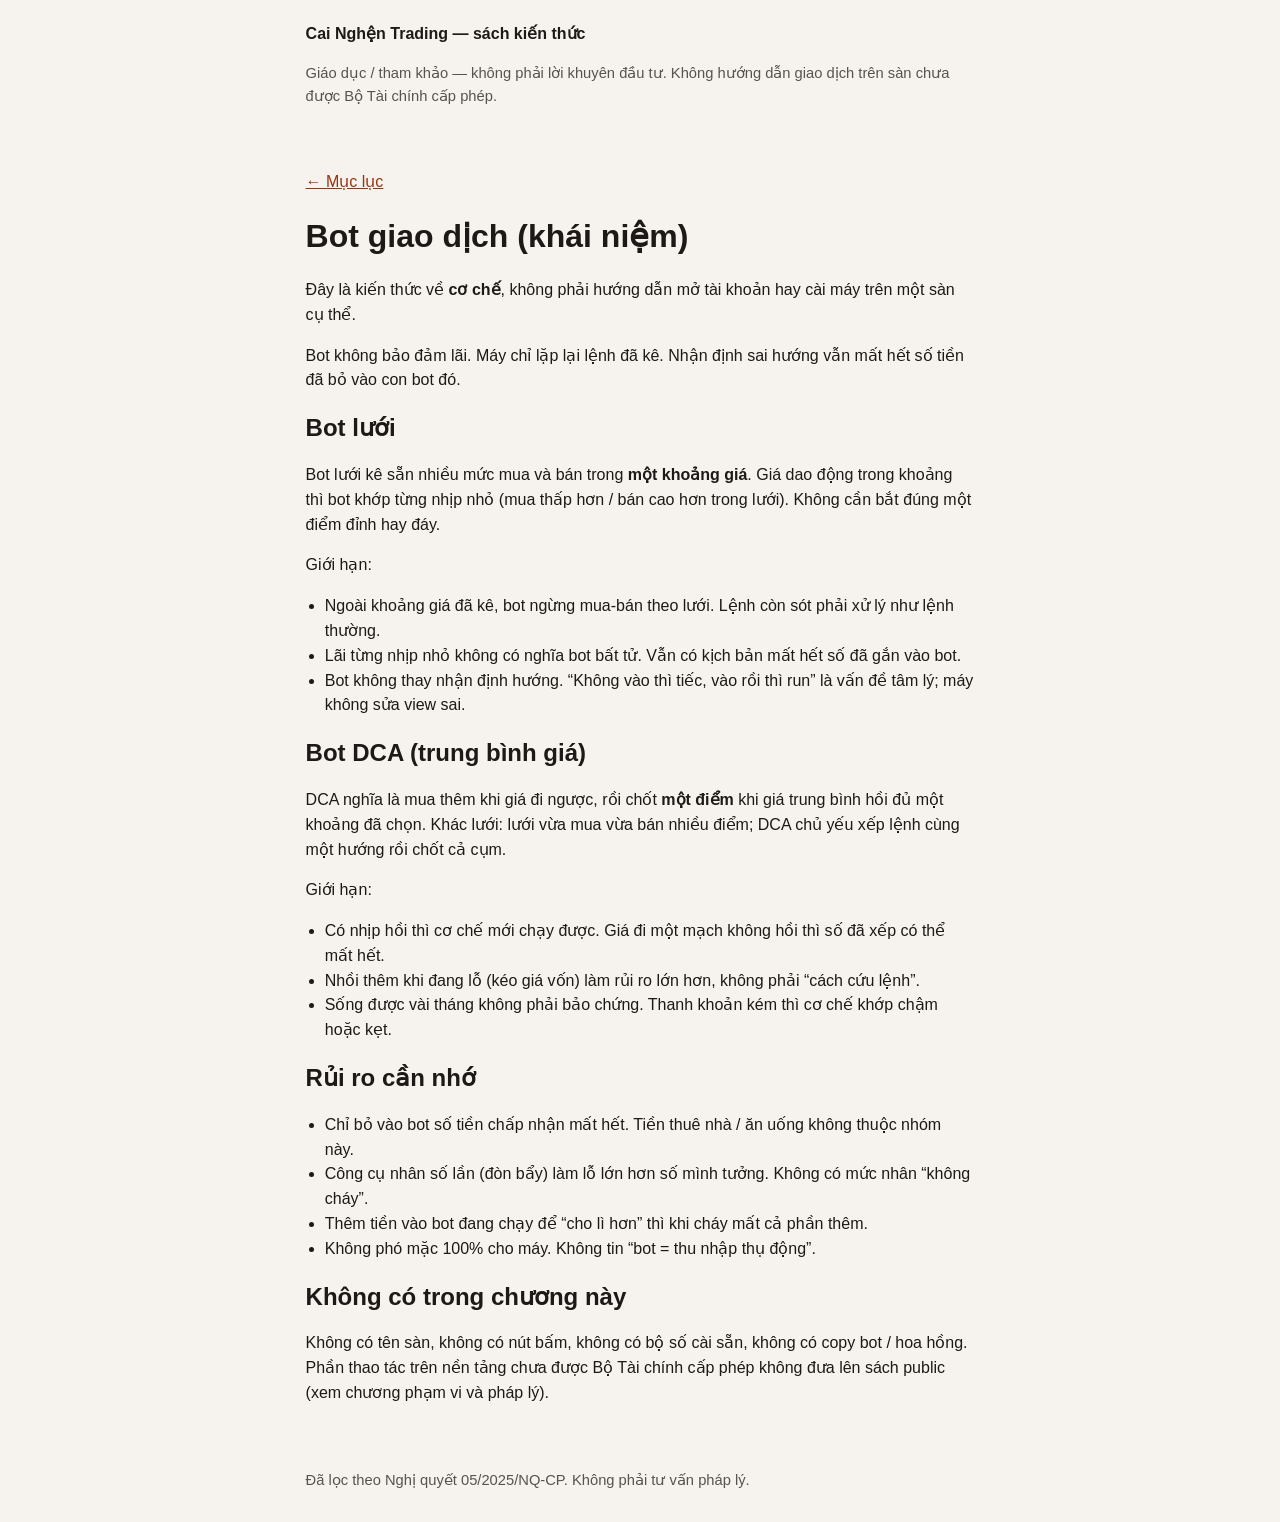
==== docs/chapters/bot.html @ c18a550c "Restore BOT and OI concepts on the public playbook Co-authored-by: Cursor <cursoragent@cursor.com>" ====
<!DOCTYPE html>
<html lang="vi">
<head>
  <meta charset="utf-8">
  <meta name="viewport" content="width=device-width, initial-scale=1">
  <title>Bot giao dịch (khái niệm)</title>
  <link rel="stylesheet" href="../assets/style.css">
</head>
<body>
  <header class="wrap">
    <p class="brand"><a href="../index.html">Cai Nghện Trading — sách kiến thức</a></p>
    <p class="note">Giáo dục / tham khảo — không phải lời khuyên đầu tư. Không hướng dẫn giao dịch trên sàn chưa được Bộ Tài chính cấp phép.</p>
  </header>
  <main class="wrap">
    <p><a href="../index.html">← Mục lục</a></p>
    <h1>Bot giao dịch (khái niệm)</h1>
<p>Đây là kiến thức về <strong>cơ chế</strong>, không phải hướng dẫn mở tài khoản hay cài máy trên một sàn cụ thể.</p>
<p>Bot không bảo đảm lãi. Máy chỉ lặp lại lệnh đã kê. Nhận định sai hướng vẫn mất hết số tiền đã bỏ vào con bot đó.</p>
<h2>Bot lưới</h2>
<p>Bot lưới kê sẵn nhiều mức mua và bán trong <strong>một khoảng giá</strong>. Giá dao động trong khoảng thì bot khớp từng nhịp nhỏ (mua thấp hơn / bán cao hơn trong lưới). Không cần bắt đúng một điểm đỉnh hay đáy.</p>
<p>Giới hạn:</p>
<ul>
<li>Ngoài khoảng giá đã kê, bot ngừng mua-bán theo lưới. Lệnh còn sót phải xử lý như lệnh thường.</li>
<li>Lãi từng nhịp nhỏ không có nghĩa bot bất tử. Vẫn có kịch bản mất hết số đã gắn vào bot.</li>
<li>Bot không thay nhận định hướng. “Không vào thì tiếc, vào rồi thì run” là vấn đề tâm lý; máy không sửa view sai.</li>
</ul>
<h2>Bot DCA (trung bình giá)</h2>
<p>DCA nghĩa là mua thêm khi giá đi ngược, rồi chốt <strong>một điểm</strong> khi giá trung bình hồi đủ một khoảng đã chọn. Khác lưới: lưới vừa mua vừa bán nhiều điểm; DCA chủ yếu xếp lệnh cùng một hướng rồi chốt cả cụm.</p>
<p>Giới hạn:</p>
<ul>
<li>Có nhịp hồi thì cơ chế mới chạy được. Giá đi một mạch không hồi thì số đã xếp có thể mất hết.</li>
<li>Nhồi thêm khi đang lỗ (kéo giá vốn) làm rủi ro lớn hơn, không phải “cách cứu lệnh”.</li>
<li>Sống được vài tháng không phải bảo chứng. Thanh khoản kém thì cơ chế khớp chậm hoặc kẹt.</li>
</ul>
<h2>Rủi ro cần nhớ</h2>
<ul>
<li>Chỉ bỏ vào bot số tiền chấp nhận mất hết. Tiền thuê nhà / ăn uống không thuộc nhóm này.</li>
<li>Công cụ nhân số lần (đòn bẩy) làm lỗ lớn hơn số mình tưởng. Không có mức nhân “không cháy”.</li>
<li>Thêm tiền vào bot đang chạy để “cho lì hơn” thì khi cháy mất cả phần thêm.</li>
<li>Không phó mặc 100% cho máy. Không tin “bot = thu nhập thụ động”.</li>
</ul>
<h2>Không có trong chương này</h2>
<p>Không có tên sàn, không có nút bấm, không có bộ số cài sẵn, không có copy bot / hoa hồng. Phần thao tác trên nền tảng chưa được Bộ Tài chính cấp phép không đưa lên sách public (xem chương phạm vi và pháp lý).</p>
  </main>
  <footer class="wrap">
    <p>Đã lọc theo Nghị quyết 05/2025/NQ-CP. Không phải tư vấn pháp lý.</p>
  </footer>
</body>
</html>
---- docs/assets/style.css ----
:root {
  color-scheme: light;
  --bg: #f6f3ee;
  --ink: #1c1917;
  --muted: #57534e;
  --card: #fffdf8;
  --line: #d6d3d1;
  --accent: #9a3412;
}
* { box-sizing: border-box; }
body {
  margin: 0;
  font-family: "Segoe UI", "Noto Sans", sans-serif;
  background: var(--bg);
  color: var(--ink);
  line-height: 1.55;
}
.wrap { max-width: 44rem; margin: 0 auto; padding: 1rem 1.1rem; }
header.wrap { padding-top: 1.4rem; }
.brand { font-weight: 700; margin: 0 0 0.25rem; }
.brand a { color: inherit; text-decoration: none; }
.note, footer { color: var(--muted); font-size: 0.92rem; }
h1, h2, h3 { line-height: 1.25; }
a { color: var(--accent); }
form {
  display: grid;
  gap: 0.5rem;
  margin: 1rem 0 1.2rem;
  padding: 0.9rem;
  background: var(--card);
  border: 1px solid var(--line);
  border-radius: 10px;
}
input[type="search"] {
  width: 100%;
  padding: 0.65rem 0.7rem;
  font: inherit;
  border: 1px solid var(--line);
  border-radius: 8px;
}
button {
  justify-self: start;
  padding: 0.5rem 0.9rem;
  font: inherit;
  color: #fff;
  background: var(--accent);
  border: 0;
  border-radius: 8px;
  cursor: pointer;
}
#answer {
  background: var(--card);
  border: 1px solid var(--line);
  border-radius: 10px;
  padding: 0.9rem 1rem;
  margin-bottom: 1.5rem;
}
.toc { padding-left: 1.2rem; }
code {
  font-size: 0.92em;
  background: #efebe4;
  padding: 0.05rem 0.3rem;
  border-radius: 4px;
}
ul { padding-left: 1.2rem; }
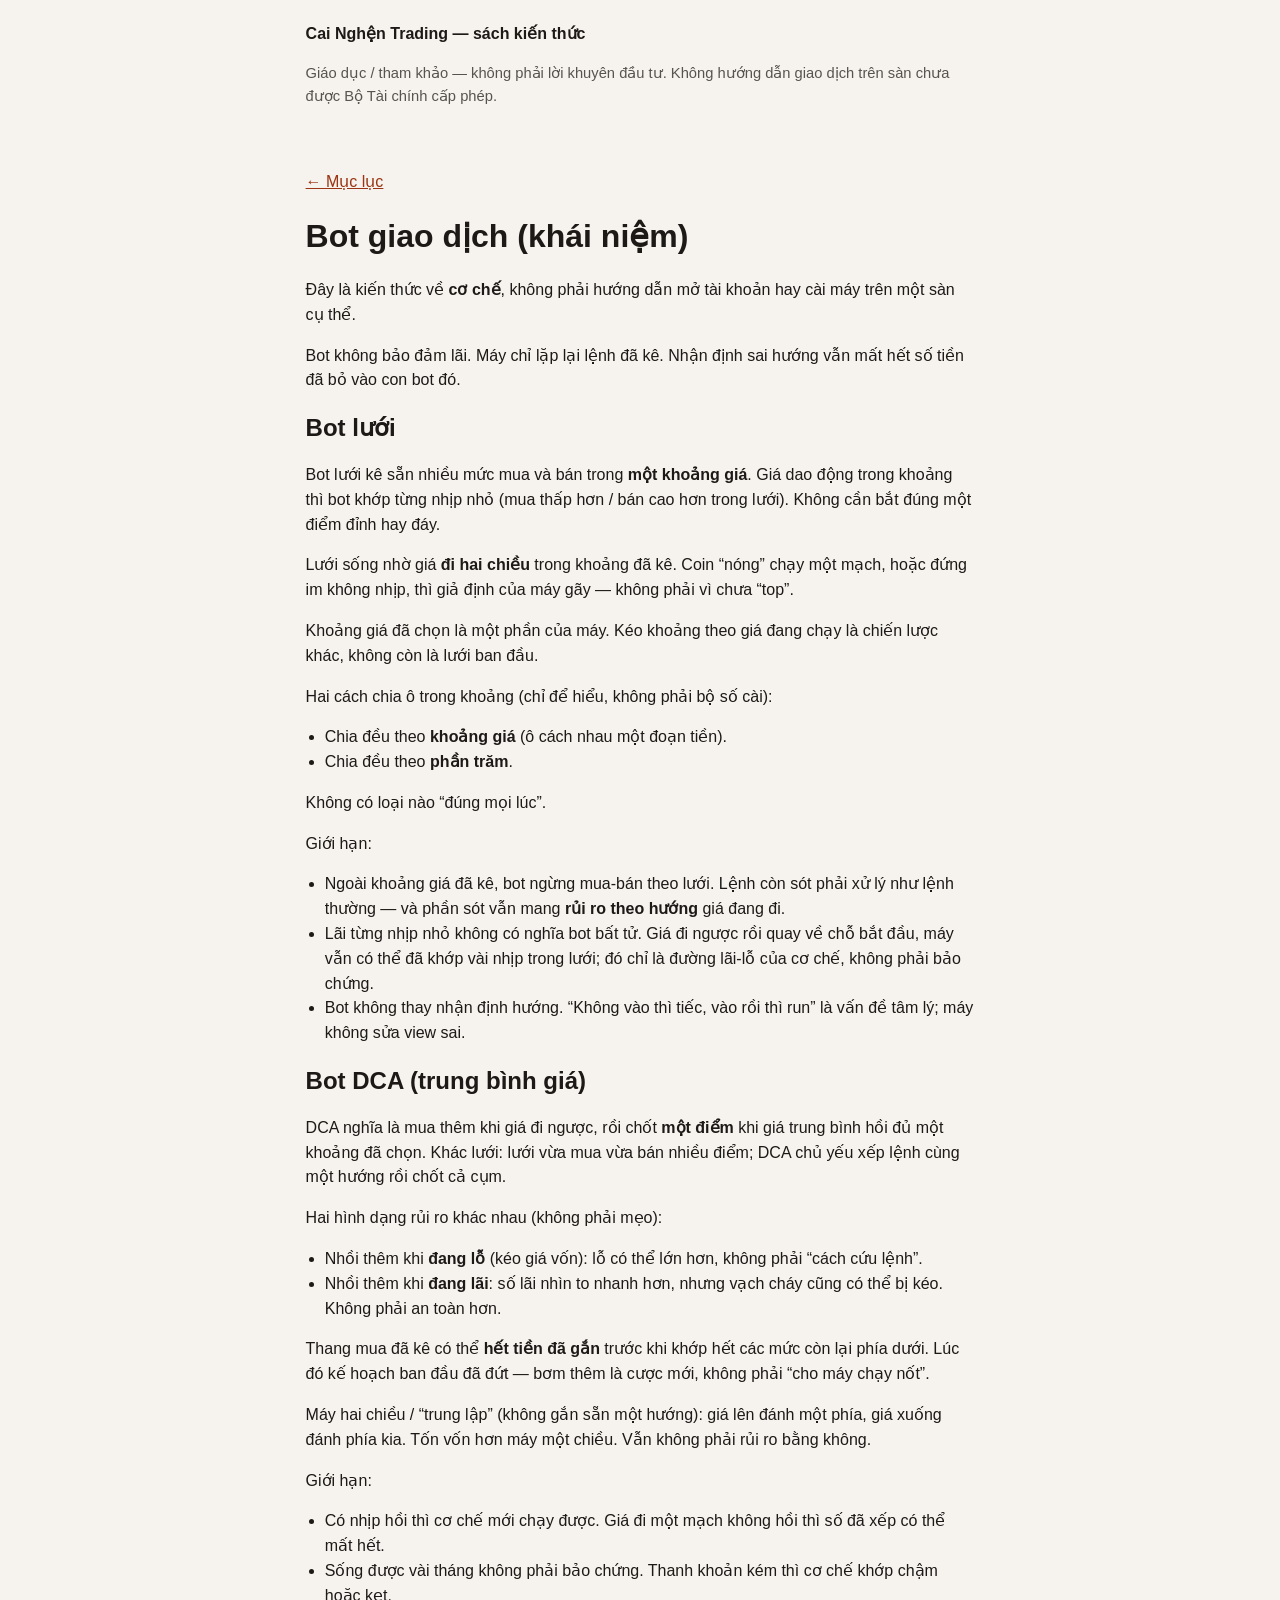
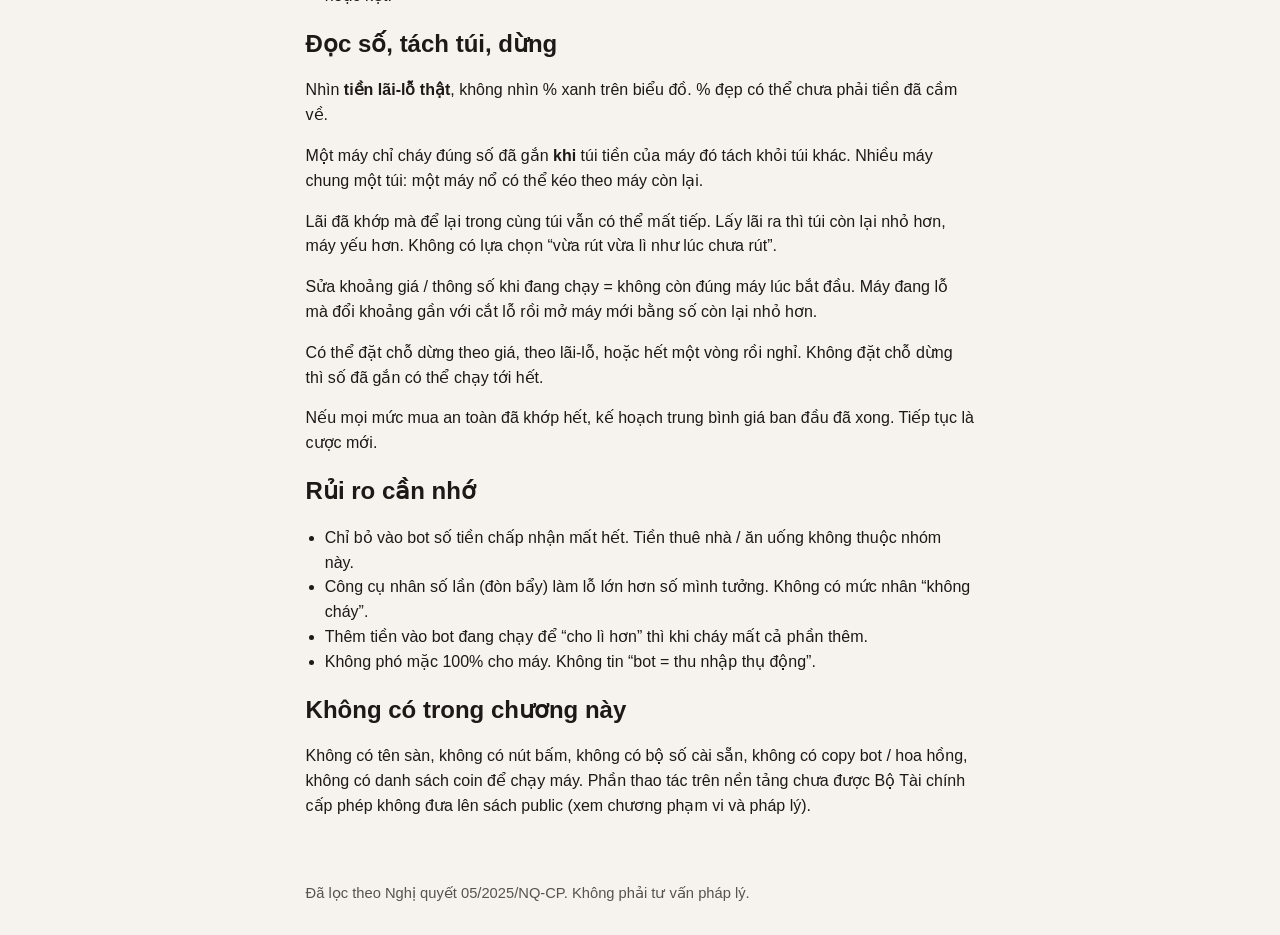
==== commit 69cf2b96: "Restore keepable bot, OI, and dated 2026 recap without venue how-tos Co-authored-by: Cursor <cursora" ====
--- a/docs/chapters/bot.html
+++ b/docs/chapters/bot.html
@@ -18,20 +18,41 @@
 <p>Bot không bảo đảm lãi. Máy chỉ lặp lại lệnh đã kê. Nhận định sai hướng vẫn mất hết số tiền đã bỏ vào con bot đó.</p>
 <h2>Bot lưới</h2>
 <p>Bot lưới kê sẵn nhiều mức mua và bán trong <strong>một khoảng giá</strong>. Giá dao động trong khoảng thì bot khớp từng nhịp nhỏ (mua thấp hơn / bán cao hơn trong lưới). Không cần bắt đúng một điểm đỉnh hay đáy.</p>
+<p>Lưới sống nhờ giá <strong>đi hai chiều</strong> trong khoảng đã kê. Coin “nóng” chạy một mạch, hoặc đứng im không nhịp, thì giả định của máy gãy — không phải vì chưa “top”.</p>
+<p>Khoảng giá đã chọn là một phần của máy. Kéo khoảng theo giá đang chạy là chiến lược khác, không còn là lưới ban đầu.</p>
+<p>Hai cách chia ô trong khoảng (chỉ để hiểu, không phải bộ số cài):</p>
+<ul>
+<li>Chia đều theo <strong>khoảng giá</strong> (ô cách nhau một đoạn tiền).</li>
+<li>Chia đều theo <strong>phần trăm</strong>.</li>
+</ul>
+<p>Không có loại nào “đúng mọi lúc”.</p>
 <p>Giới hạn:</p>
 <ul>
-<li>Ngoài khoảng giá đã kê, bot ngừng mua-bán theo lưới. Lệnh còn sót phải xử lý như lệnh thường.</li>
-<li>Lãi từng nhịp nhỏ không có nghĩa bot bất tử. Vẫn có kịch bản mất hết số đã gắn vào bot.</li>
+<li>Ngoài khoảng giá đã kê, bot ngừng mua-bán theo lưới. Lệnh còn sót phải xử lý như lệnh thường — và phần sót vẫn mang <strong>rủi ro theo hướng</strong> giá đang đi.</li>
+<li>Lãi từng nhịp nhỏ không có nghĩa bot bất tử. Giá đi ngược rồi quay về chỗ bắt đầu, máy vẫn có thể đã khớp vài nhịp trong lưới; đó chỉ là đường lãi-lỗ của cơ chế, không phải bảo chứng.</li>
 <li>Bot không thay nhận định hướng. “Không vào thì tiếc, vào rồi thì run” là vấn đề tâm lý; máy không sửa view sai.</li>
 </ul>
 <h2>Bot DCA (trung bình giá)</h2>
 <p>DCA nghĩa là mua thêm khi giá đi ngược, rồi chốt <strong>một điểm</strong> khi giá trung bình hồi đủ một khoảng đã chọn. Khác lưới: lưới vừa mua vừa bán nhiều điểm; DCA chủ yếu xếp lệnh cùng một hướng rồi chốt cả cụm.</p>
+<p>Hai hình dạng rủi ro khác nhau (không phải mẹo):</p>
+<ul>
+<li>Nhồi thêm khi <strong>đang lỗ</strong> (kéo giá vốn): lỗ có thể lớn hơn, không phải “cách cứu lệnh”.</li>
+<li>Nhồi thêm khi <strong>đang lãi</strong>: số lãi nhìn to nhanh hơn, nhưng vạch cháy cũng có thể bị kéo. Không phải an toàn hơn.</li>
+</ul>
+<p>Thang mua đã kê có thể <strong>hết tiền đã gắn</strong> trước khi khớp hết các mức còn lại phía dưới. Lúc đó kế hoạch ban đầu đã đứt — bơm thêm là cược mới, không phải “cho máy chạy nốt”.</p>
+<p>Máy hai chiều / “trung lập” (không gắn sẵn một hướng): giá lên đánh một phía, giá xuống đánh phía kia. Tốn vốn hơn máy một chiều. Vẫn không phải rủi ro bằng không.</p>
 <p>Giới hạn:</p>
 <ul>
 <li>Có nhịp hồi thì cơ chế mới chạy được. Giá đi một mạch không hồi thì số đã xếp có thể mất hết.</li>
-<li>Nhồi thêm khi đang lỗ (kéo giá vốn) làm rủi ro lớn hơn, không phải “cách cứu lệnh”.</li>
 <li>Sống được vài tháng không phải bảo chứng. Thanh khoản kém thì cơ chế khớp chậm hoặc kẹt.</li>
 </ul>
+<h2>Đọc số, tách túi, dừng</h2>
+<p>Nhìn <strong>tiền lãi-lỗ thật</strong>, không nhìn % xanh trên biểu đồ. % đẹp có thể chưa phải tiền đã cầm về.</p>
+<p>Một máy chỉ cháy đúng số đã gắn <strong>khi</strong> túi tiền của máy đó tách khỏi túi khác. Nhiều máy chung một túi: một máy nổ có thể kéo theo máy còn lại.</p>
+<p>Lãi đã khớp mà để lại trong cùng túi vẫn có thể mất tiếp. Lấy lãi ra thì túi còn lại nhỏ hơn, máy yếu hơn. Không có lựa chọn “vừa rút vừa lì như lúc chưa rút”.</p>
+<p>Sửa khoảng giá / thông số khi đang chạy = không còn đúng máy lúc bắt đầu. Máy đang lỗ mà đổi khoảng gần với cắt lỗ rồi mở máy mới bằng số còn lại nhỏ hơn.</p>
+<p>Có thể đặt chỗ dừng theo giá, theo lãi-lỗ, hoặc hết một vòng rồi nghỉ. Không đặt chỗ dừng thì số đã gắn có thể chạy tới hết.</p>
+<p>Nếu mọi mức mua an toàn đã khớp hết, kế hoạch trung bình giá ban đầu đã xong. Tiếp tục là cược mới.</p>
 <h2>Rủi ro cần nhớ</h2>
 <ul>
 <li>Chỉ bỏ vào bot số tiền chấp nhận mất hết. Tiền thuê nhà / ăn uống không thuộc nhóm này.</li>
@@ -40,7 +61,7 @@
 <li>Không phó mặc 100% cho máy. Không tin “bot = thu nhập thụ động”.</li>
 </ul>
 <h2>Không có trong chương này</h2>
-<p>Không có tên sàn, không có nút bấm, không có bộ số cài sẵn, không có copy bot / hoa hồng. Phần thao tác trên nền tảng chưa được Bộ Tài chính cấp phép không đưa lên sách public (xem chương phạm vi và pháp lý).</p>
+<p>Không có tên sàn, không có nút bấm, không có bộ số cài sẵn, không có copy bot / hoa hồng, không có danh sách coin để chạy máy. Phần thao tác trên nền tảng chưa được Bộ Tài chính cấp phép không đưa lên sách public (xem chương phạm vi và pháp lý).</p>
   </main>
   <footer class="wrap">
     <p>Đã lọc theo Nghị quyết 05/2025/NQ-CP. Không phải tư vấn pháp lý.</p>
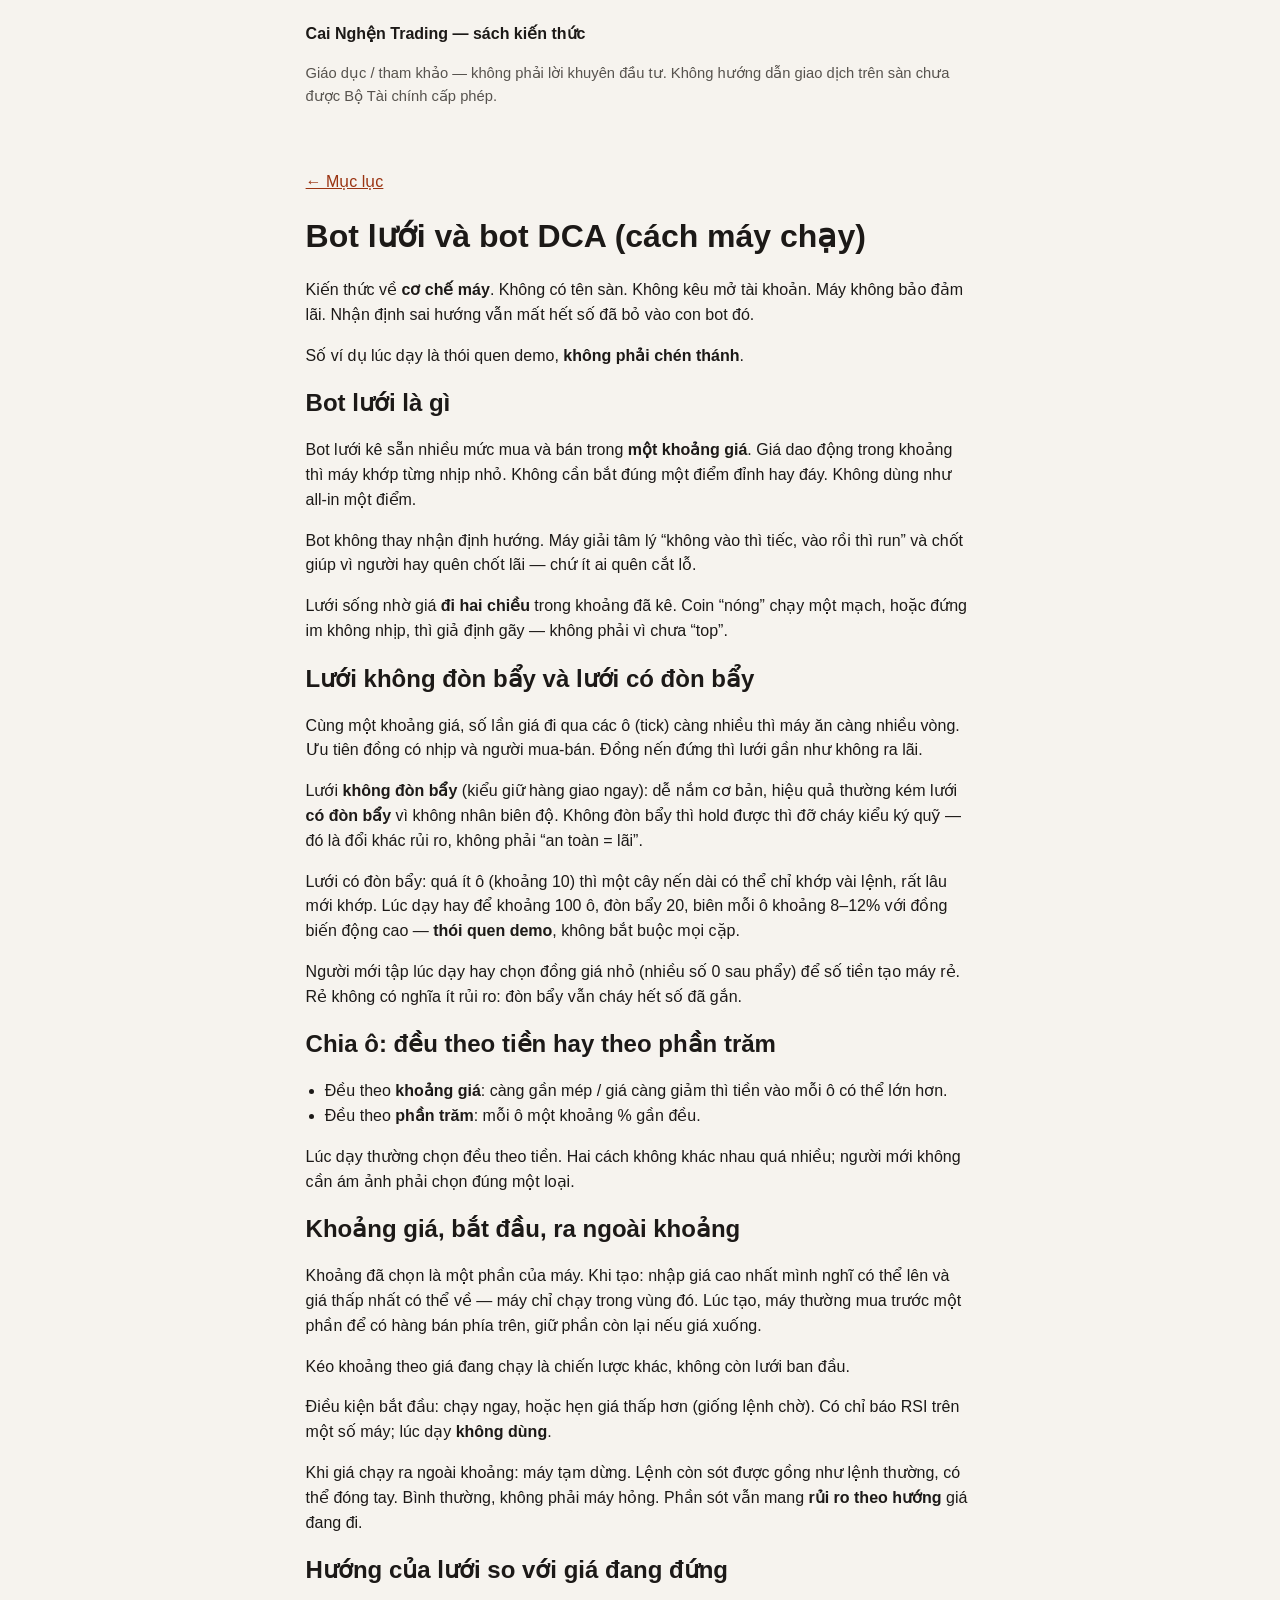
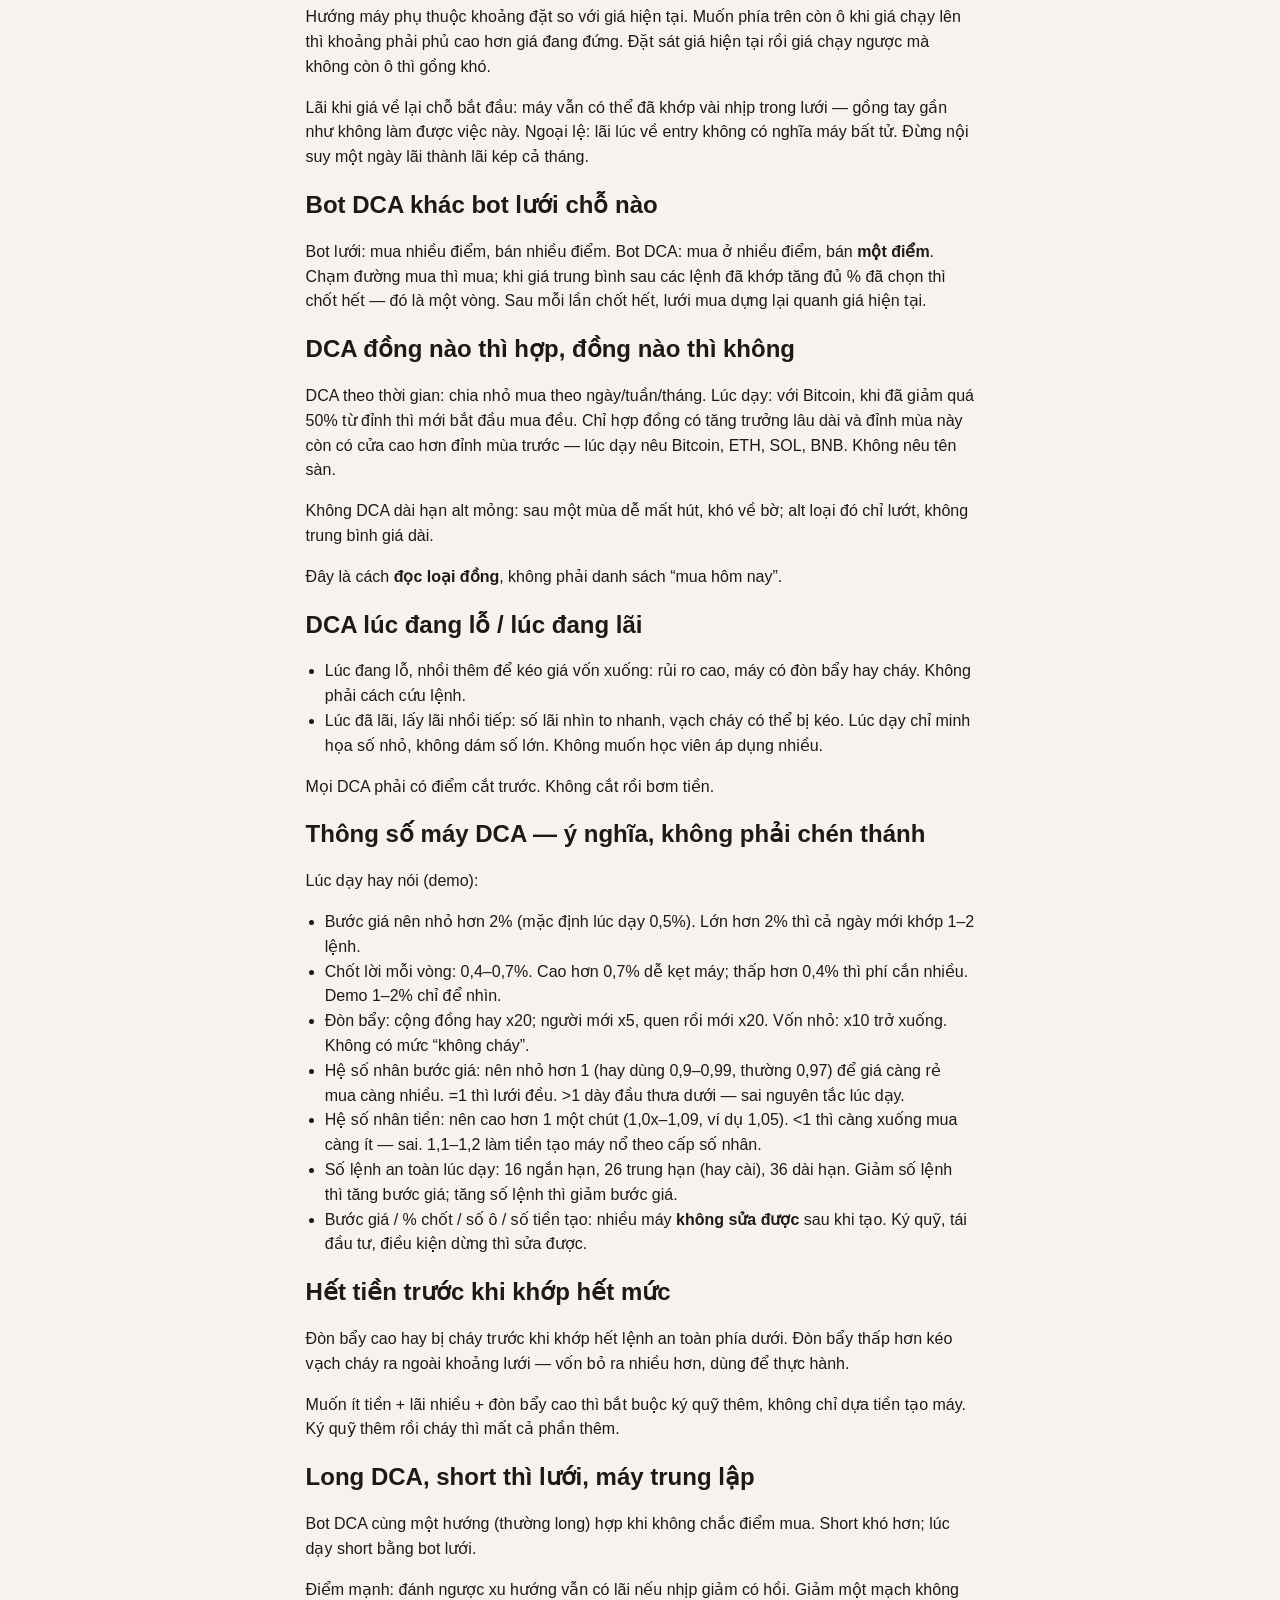
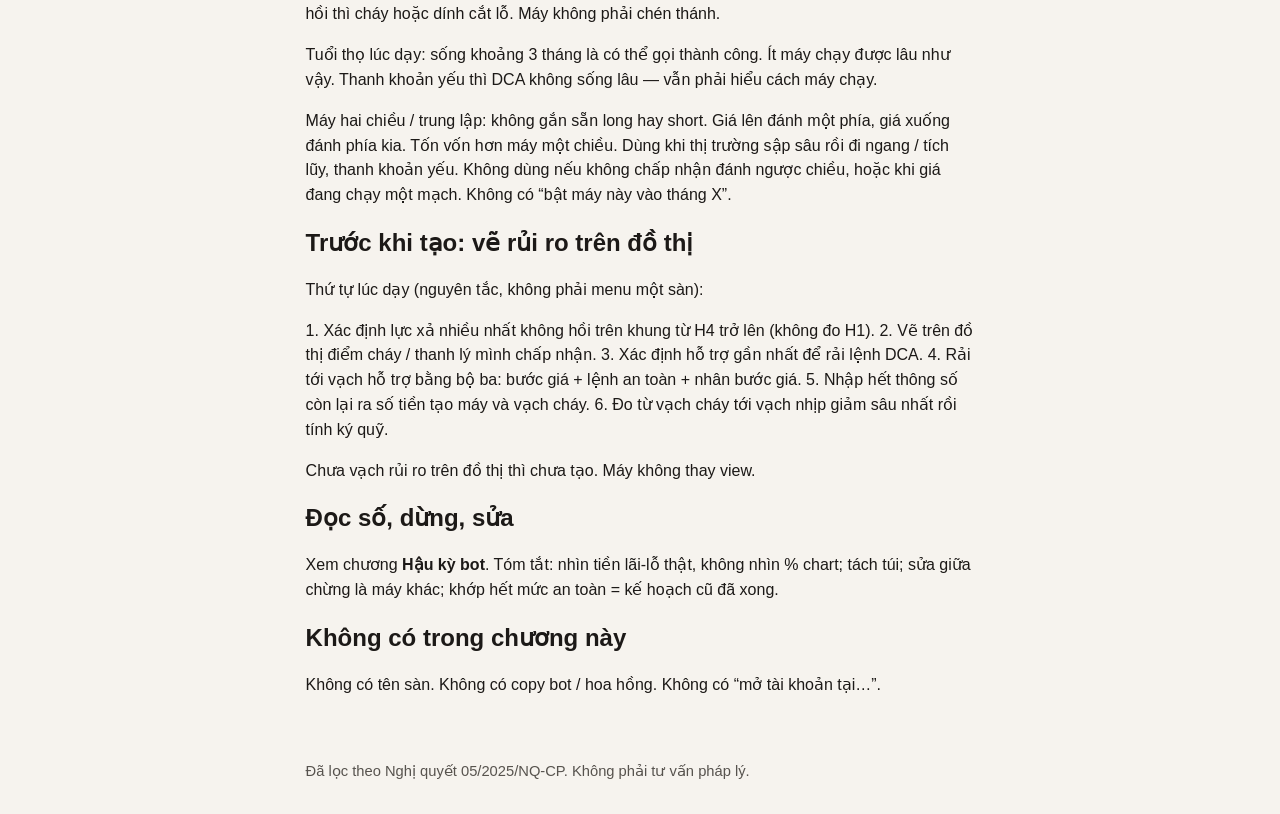
==== commit 8b1b0e35: "Restore bot running, aftercare, and research without venue names Co-authored-by: Cursor <cursoragent" ====
--- a/docs/chapters/bot.html
+++ b/docs/chapters/bot.html
@@ -3,7 +3,7 @@
 <head>
   <meta charset="utf-8">
   <meta name="viewport" content="width=device-width, initial-scale=1">
-  <title>Bot giao dịch (khái niệm)</title>
+  <title>Bot lưới và bot DCA (cách máy chạy)</title>
   <link rel="stylesheet" href="../assets/style.css">
 </head>
 <body>
@@ -13,55 +13,71 @@
   </header>
   <main class="wrap">
     <p><a href="../index.html">← Mục lục</a></p>
-    <h1>Bot giao dịch (khái niệm)</h1>
-<p>Đây là kiến thức về <strong>cơ chế</strong>, không phải hướng dẫn mở tài khoản hay cài máy trên một sàn cụ thể.</p>
-<p>Bot không bảo đảm lãi. Máy chỉ lặp lại lệnh đã kê. Nhận định sai hướng vẫn mất hết số tiền đã bỏ vào con bot đó.</p>
-<h2>Bot lưới</h2>
-<p>Bot lưới kê sẵn nhiều mức mua và bán trong <strong>một khoảng giá</strong>. Giá dao động trong khoảng thì bot khớp từng nhịp nhỏ (mua thấp hơn / bán cao hơn trong lưới). Không cần bắt đúng một điểm đỉnh hay đáy.</p>
-<p>Lưới sống nhờ giá <strong>đi hai chiều</strong> trong khoảng đã kê. Coin “nóng” chạy một mạch, hoặc đứng im không nhịp, thì giả định của máy gãy — không phải vì chưa “top”.</p>
-<p>Khoảng giá đã chọn là một phần của máy. Kéo khoảng theo giá đang chạy là chiến lược khác, không còn là lưới ban đầu.</p>
-<p>Hai cách chia ô trong khoảng (chỉ để hiểu, không phải bộ số cài):</p>
+    <h1>Bot lưới và bot DCA (cách máy chạy)</h1>
+<p>Kiến thức về <strong>cơ chế máy</strong>. Không có tên sàn. Không kêu mở tài khoản. Máy không bảo đảm lãi. Nhận định sai hướng vẫn mất hết số đã bỏ vào con bot đó.</p>
+<p>Số ví dụ lúc dạy là thói quen demo, <strong>không phải chén thánh</strong>.</p>
+<h2>Bot lưới là gì</h2>
+<p>Bot lưới kê sẵn nhiều mức mua và bán trong <strong>một khoảng giá</strong>. Giá dao động trong khoảng thì máy khớp từng nhịp nhỏ. Không cần bắt đúng một điểm đỉnh hay đáy. Không dùng như all-in một điểm.</p>
+<p>Bot không thay nhận định hướng. Máy giải tâm lý “không vào thì tiếc, vào rồi thì run” và chốt giúp vì người hay quên chốt lãi — chứ ít ai quên cắt lỗ.</p>
+<p>Lưới sống nhờ giá <strong>đi hai chiều</strong> trong khoảng đã kê. Coin “nóng” chạy một mạch, hoặc đứng im không nhịp, thì giả định gãy — không phải vì chưa “top”.</p>
+<h2>Lưới không đòn bẩy và lưới có đòn bẩy</h2>
+<p>Cùng một khoảng giá, số lần giá đi qua các ô (tick) càng nhiều thì máy ăn càng nhiều vòng. Ưu tiên đồng có nhịp và người mua-bán. Đồng nến đứng thì lưới gần như không ra lãi.</p>
+<p>Lưới <strong>không đòn bẩy</strong> (kiểu giữ hàng giao ngay): dễ nắm cơ bản, hiệu quả thường kém lưới <strong>có đòn bẩy</strong> vì không nhân biên độ. Không đòn bẩy thì hold được thì đỡ cháy kiểu ký quỹ — đó là đổi khác rủi ro, không phải “an toàn = lãi”.</p>
+<p>Lưới có đòn bẩy: quá ít ô (khoảng 10) thì một cây nến dài có thể chỉ khớp vài lệnh, rất lâu mới khớp. Lúc dạy hay để khoảng 100 ô, đòn bẩy 20, biên mỗi ô khoảng 8–12% với đồng biến động cao — <strong>thói quen demo</strong>, không bắt buộc mọi cặp.</p>
+<p>Người mới tập lúc dạy hay chọn đồng giá nhỏ (nhiều số 0 sau phẩy) để số tiền tạo máy rẻ. Rẻ không có nghĩa ít rủi ro: đòn bẩy vẫn cháy hết số đã gắn.</p>
+<h2>Chia ô: đều theo tiền hay theo phần trăm</h2>
 <ul>
-<li>Chia đều theo <strong>khoảng giá</strong> (ô cách nhau một đoạn tiền).</li>
-<li>Chia đều theo <strong>phần trăm</strong>.</li>
+<li>Đều theo <strong>khoảng giá</strong>: càng gần mép / giá càng giảm thì tiền vào mỗi ô có thể lớn hơn.</li>
+<li>Đều theo <strong>phần trăm</strong>: mỗi ô một khoảng % gần đều.</li>
 </ul>
-<p>Không có loại nào “đúng mọi lúc”.</p>
-<p>Giới hạn:</p>
+<p>Lúc dạy thường chọn đều theo tiền. Hai cách không khác nhau quá nhiều; người mới không cần ám ảnh phải chọn đúng một loại.</p>
+<h2>Khoảng giá, bắt đầu, ra ngoài khoảng</h2>
+<p>Khoảng đã chọn là một phần của máy. Khi tạo: nhập giá cao nhất mình nghĩ có thể lên và giá thấp nhất có thể về — máy chỉ chạy trong vùng đó. Lúc tạo, máy thường mua trước một phần để có hàng bán phía trên, giữ phần còn lại nếu giá xuống.</p>
+<p>Kéo khoảng theo giá đang chạy là chiến lược khác, không còn lưới ban đầu.</p>
+<p>Điều kiện bắt đầu: chạy ngay, hoặc hẹn giá thấp hơn (giống lệnh chờ). Có chỉ báo RSI trên một số máy; lúc dạy <strong>không dùng</strong>.</p>
+<p>Khi giá chạy ra ngoài khoảng: máy tạm dừng. Lệnh còn sót được gồng như lệnh thường, có thể đóng tay. Bình thường, không phải máy hỏng. Phần sót vẫn mang <strong>rủi ro theo hướng</strong> giá đang đi.</p>
+<h2>Hướng của lưới so với giá đang đứng</h2>
+<p>Hướng máy phụ thuộc khoảng đặt so với giá hiện tại. Muốn phía trên còn ô khi giá chạy lên thì khoảng phải phủ cao hơn giá đang đứng. Đặt sát giá hiện tại rồi giá chạy ngược mà không còn ô thì gồng khó.</p>
+<p>Lãi khi giá về lại chỗ bắt đầu: máy vẫn có thể đã khớp vài nhịp trong lưới — gồng tay gần như không làm được việc này. Ngoại lệ: lãi lúc về entry không có nghĩa máy bất tử. Đừng nội suy một ngày lãi thành lãi kép cả tháng.</p>
+<h2>Bot DCA khác bot lưới chỗ nào</h2>
+<p>Bot lưới: mua nhiều điểm, bán nhiều điểm. Bot DCA: mua ở nhiều điểm, bán <strong>một điểm</strong>. Chạm đường mua thì mua; khi giá trung bình sau các lệnh đã khớp tăng đủ % đã chọn thì chốt hết — đó là một vòng. Sau mỗi lần chốt hết, lưới mua dựng lại quanh giá hiện tại.</p>
+<h2>DCA đồng nào thì hợp, đồng nào thì không</h2>
+<p>DCA theo thời gian: chia nhỏ mua theo ngày/tuần/tháng. Lúc dạy: với Bitcoin, khi đã giảm quá 50% từ đỉnh thì mới bắt đầu mua đều. Chỉ hợp đồng có tăng trưởng lâu dài và đỉnh mùa này còn có cửa cao hơn đỉnh mùa trước — lúc dạy nêu Bitcoin, ETH, SOL, BNB. Không nêu tên sàn.</p>
+<p>Không DCA dài hạn alt mỏng: sau một mùa dễ mất hút, khó về bờ; alt loại đó chỉ lướt, không trung bình giá dài.</p>
+<p>Đây là cách <strong>đọc loại đồng</strong>, không phải danh sách “mua hôm nay”.</p>
+<h2>DCA lúc đang lỗ / lúc đang lãi</h2>
 <ul>
-<li>Ngoài khoảng giá đã kê, bot ngừng mua-bán theo lưới. Lệnh còn sót phải xử lý như lệnh thường — và phần sót vẫn mang <strong>rủi ro theo hướng</strong> giá đang đi.</li>
-<li>Lãi từng nhịp nhỏ không có nghĩa bot bất tử. Giá đi ngược rồi quay về chỗ bắt đầu, máy vẫn có thể đã khớp vài nhịp trong lưới; đó chỉ là đường lãi-lỗ của cơ chế, không phải bảo chứng.</li>
-<li>Bot không thay nhận định hướng. “Không vào thì tiếc, vào rồi thì run” là vấn đề tâm lý; máy không sửa view sai.</li>
+<li>Lúc đang lỗ, nhồi thêm để kéo giá vốn xuống: rủi ro cao, máy có đòn bẩy hay cháy. Không phải cách cứu lệnh.</li>
+<li>Lúc đã lãi, lấy lãi nhồi tiếp: số lãi nhìn to nhanh, vạch cháy có thể bị kéo. Lúc dạy chỉ minh họa số nhỏ, không dám số lớn. Không muốn học viên áp dụng nhiều.</li>
 </ul>
-<h2>Bot DCA (trung bình giá)</h2>
-<p>DCA nghĩa là mua thêm khi giá đi ngược, rồi chốt <strong>một điểm</strong> khi giá trung bình hồi đủ một khoảng đã chọn. Khác lưới: lưới vừa mua vừa bán nhiều điểm; DCA chủ yếu xếp lệnh cùng một hướng rồi chốt cả cụm.</p>
-<p>Hai hình dạng rủi ro khác nhau (không phải mẹo):</p>
+<p>Mọi DCA phải có điểm cắt trước. Không cắt rồi bơm tiền.</p>
+<h2>Thông số máy DCA — ý nghĩa, không phải chén thánh</h2>
+<p>Lúc dạy hay nói (demo):</p>
 <ul>
-<li>Nhồi thêm khi <strong>đang lỗ</strong> (kéo giá vốn): lỗ có thể lớn hơn, không phải “cách cứu lệnh”.</li>
-<li>Nhồi thêm khi <strong>đang lãi</strong>: số lãi nhìn to nhanh hơn, nhưng vạch cháy cũng có thể bị kéo. Không phải an toàn hơn.</li>
+<li>Bước giá nên nhỏ hơn 2% (mặc định lúc dạy 0,5%). Lớn hơn 2% thì cả ngày mới khớp 1–2 lệnh.</li>
+<li>Chốt lời mỗi vòng: 0,4–0,7%. Cao hơn 0,7% dễ kẹt máy; thấp hơn 0,4% thì phí cắn nhiều. Demo 1–2% chỉ để nhìn.</li>
+<li>Đòn bẩy: cộng đồng hay x20; người mới x5, quen rồi mới x20. Vốn nhỏ: x10 trở xuống. Không có mức “không cháy”.</li>
+<li>Hệ số nhân bước giá: nên nhỏ hơn 1 (hay dùng 0,9–0,99, thường 0,97) để giá càng rẻ mua càng nhiều. =1 thì lưới đều. &gt;1 dày đầu thưa dưới — sai nguyên tắc lúc dạy.</li>
+<li>Hệ số nhân tiền: nên cao hơn 1 một chút (1,0x–1,09, ví dụ 1,05). &lt;1 thì càng xuống mua càng ít — sai. 1,1–1,2 làm tiền tạo máy nổ theo cấp số nhân.</li>
+<li>Số lệnh an toàn lúc dạy: 16 ngắn hạn, 26 trung hạn (hay cài), 36 dài hạn. Giảm số lệnh thì tăng bước giá; tăng số lệnh thì giảm bước giá.</li>
+<li>Bước giá / % chốt / số ô / số tiền tạo: nhiều máy <strong>không sửa được</strong> sau khi tạo. Ký quỹ, tái đầu tư, điều kiện dừng thì sửa được.</li>
 </ul>
-<p>Thang mua đã kê có thể <strong>hết tiền đã gắn</strong> trước khi khớp hết các mức còn lại phía dưới. Lúc đó kế hoạch ban đầu đã đứt — bơm thêm là cược mới, không phải “cho máy chạy nốt”.</p>
-<p>Máy hai chiều / “trung lập” (không gắn sẵn một hướng): giá lên đánh một phía, giá xuống đánh phía kia. Tốn vốn hơn máy một chiều. Vẫn không phải rủi ro bằng không.</p>
-<p>Giới hạn:</p>
-<ul>
-<li>Có nhịp hồi thì cơ chế mới chạy được. Giá đi một mạch không hồi thì số đã xếp có thể mất hết.</li>
-<li>Sống được vài tháng không phải bảo chứng. Thanh khoản kém thì cơ chế khớp chậm hoặc kẹt.</li>
-</ul>
-<h2>Đọc số, tách túi, dừng</h2>
-<p>Nhìn <strong>tiền lãi-lỗ thật</strong>, không nhìn % xanh trên biểu đồ. % đẹp có thể chưa phải tiền đã cầm về.</p>
-<p>Một máy chỉ cháy đúng số đã gắn <strong>khi</strong> túi tiền của máy đó tách khỏi túi khác. Nhiều máy chung một túi: một máy nổ có thể kéo theo máy còn lại.</p>
-<p>Lãi đã khớp mà để lại trong cùng túi vẫn có thể mất tiếp. Lấy lãi ra thì túi còn lại nhỏ hơn, máy yếu hơn. Không có lựa chọn “vừa rút vừa lì như lúc chưa rút”.</p>
-<p>Sửa khoảng giá / thông số khi đang chạy = không còn đúng máy lúc bắt đầu. Máy đang lỗ mà đổi khoảng gần với cắt lỗ rồi mở máy mới bằng số còn lại nhỏ hơn.</p>
-<p>Có thể đặt chỗ dừng theo giá, theo lãi-lỗ, hoặc hết một vòng rồi nghỉ. Không đặt chỗ dừng thì số đã gắn có thể chạy tới hết.</p>
-<p>Nếu mọi mức mua an toàn đã khớp hết, kế hoạch trung bình giá ban đầu đã xong. Tiếp tục là cược mới.</p>
-<h2>Rủi ro cần nhớ</h2>
-<ul>
-<li>Chỉ bỏ vào bot số tiền chấp nhận mất hết. Tiền thuê nhà / ăn uống không thuộc nhóm này.</li>
-<li>Công cụ nhân số lần (đòn bẩy) làm lỗ lớn hơn số mình tưởng. Không có mức nhân “không cháy”.</li>
-<li>Thêm tiền vào bot đang chạy để “cho lì hơn” thì khi cháy mất cả phần thêm.</li>
-<li>Không phó mặc 100% cho máy. Không tin “bot = thu nhập thụ động”.</li>
-</ul>
+<h2>Hết tiền trước khi khớp hết mức</h2>
+<p>Đòn bẩy cao hay bị cháy trước khi khớp hết lệnh an toàn phía dưới. Đòn bẩy thấp hơn kéo vạch cháy ra ngoài khoảng lưới — vốn bỏ ra nhiều hơn, dùng để thực hành.</p>
+<p>Muốn ít tiền + lãi nhiều + đòn bẩy cao thì bắt buộc ký quỹ thêm, không chỉ dựa tiền tạo máy. Ký quỹ thêm rồi cháy thì mất cả phần thêm.</p>
+<h2>Long DCA, short thì lưới, máy trung lập</h2>
+<p>Bot DCA cùng một hướng (thường long) hợp khi không chắc điểm mua. Short khó hơn; lúc dạy short bằng bot lưới.</p>
+<p>Điểm mạnh: đánh ngược xu hướng vẫn có lãi nếu nhịp giảm có hồi. Giảm một mạch không hồi thì cháy hoặc dính cắt lỗ. Máy không phải chén thánh.</p>
+<p>Tuổi thọ lúc dạy: sống khoảng 3 tháng là có thể gọi thành công. Ít máy chạy được lâu như vậy. Thanh khoản yếu thì DCA không sống lâu — vẫn phải hiểu cách máy chạy.</p>
+<p>Máy hai chiều / trung lập: không gắn sẵn long hay short. Giá lên đánh một phía, giá xuống đánh phía kia. Tốn vốn hơn máy một chiều. Dùng khi thị trường sập sâu rồi đi ngang / tích lũy, thanh khoản yếu. Không dùng nếu không chấp nhận đánh ngược chiều, hoặc khi giá đang chạy một mạch. Không có “bật máy này vào tháng X”.</p>
+<h2>Trước khi tạo: vẽ rủi ro trên đồ thị</h2>
+<p>Thứ tự lúc dạy (nguyên tắc, không phải menu một sàn):</p>
+<p>1. Xác định lực xả nhiều nhất không hồi trên khung từ H4 trở lên (không đo H1). 2. Vẽ trên đồ thị điểm cháy / thanh lý mình chấp nhận. 3. Xác định hỗ trợ gần nhất để rải lệnh DCA. 4. Rải tới vạch hỗ trợ bằng bộ ba: bước giá + lệnh an toàn + nhân bước giá. 5. Nhập hết thông số còn lại ra số tiền tạo máy và vạch cháy. 6. Đo từ vạch cháy tới vạch nhịp giảm sâu nhất rồi tính ký quỹ.</p>
+<p>Chưa vạch rủi ro trên đồ thị thì chưa tạo. Máy không thay view.</p>
+<h2>Đọc số, dừng, sửa</h2>
+<p>Xem chương <strong>Hậu kỳ bot</strong>. Tóm tắt: nhìn tiền lãi-lỗ thật, không nhìn % chart; tách túi; sửa giữa chừng là máy khác; khớp hết mức an toàn = kế hoạch cũ đã xong.</p>
 <h2>Không có trong chương này</h2>
-<p>Không có tên sàn, không có nút bấm, không có bộ số cài sẵn, không có copy bot / hoa hồng, không có danh sách coin để chạy máy. Phần thao tác trên nền tảng chưa được Bộ Tài chính cấp phép không đưa lên sách public (xem chương phạm vi và pháp lý).</p>
+<p>Không có tên sàn. Không có copy bot / hoa hồng. Không có “mở tài khoản tại…”.</p>
   </main>
   <footer class="wrap">
     <p>Đã lọc theo Nghị quyết 05/2025/NQ-CP. Không phải tư vấn pháp lý.</p>
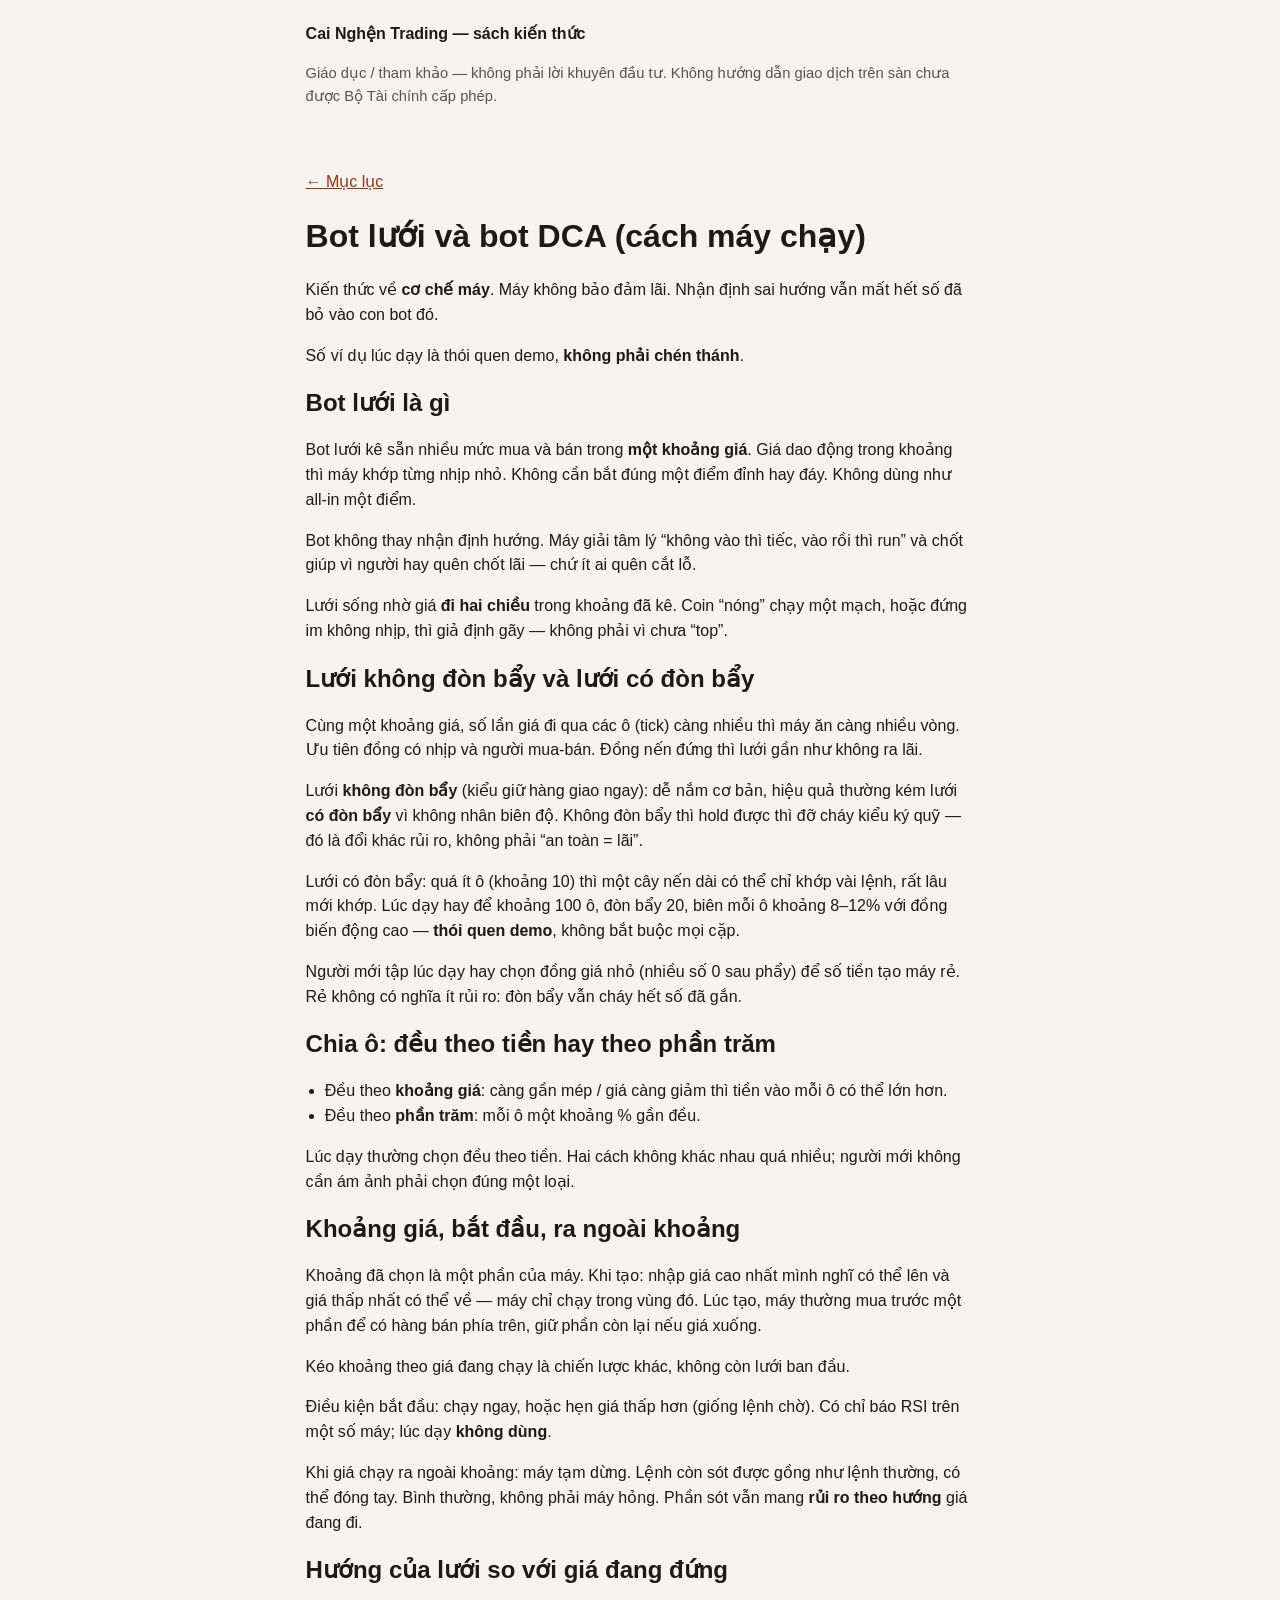
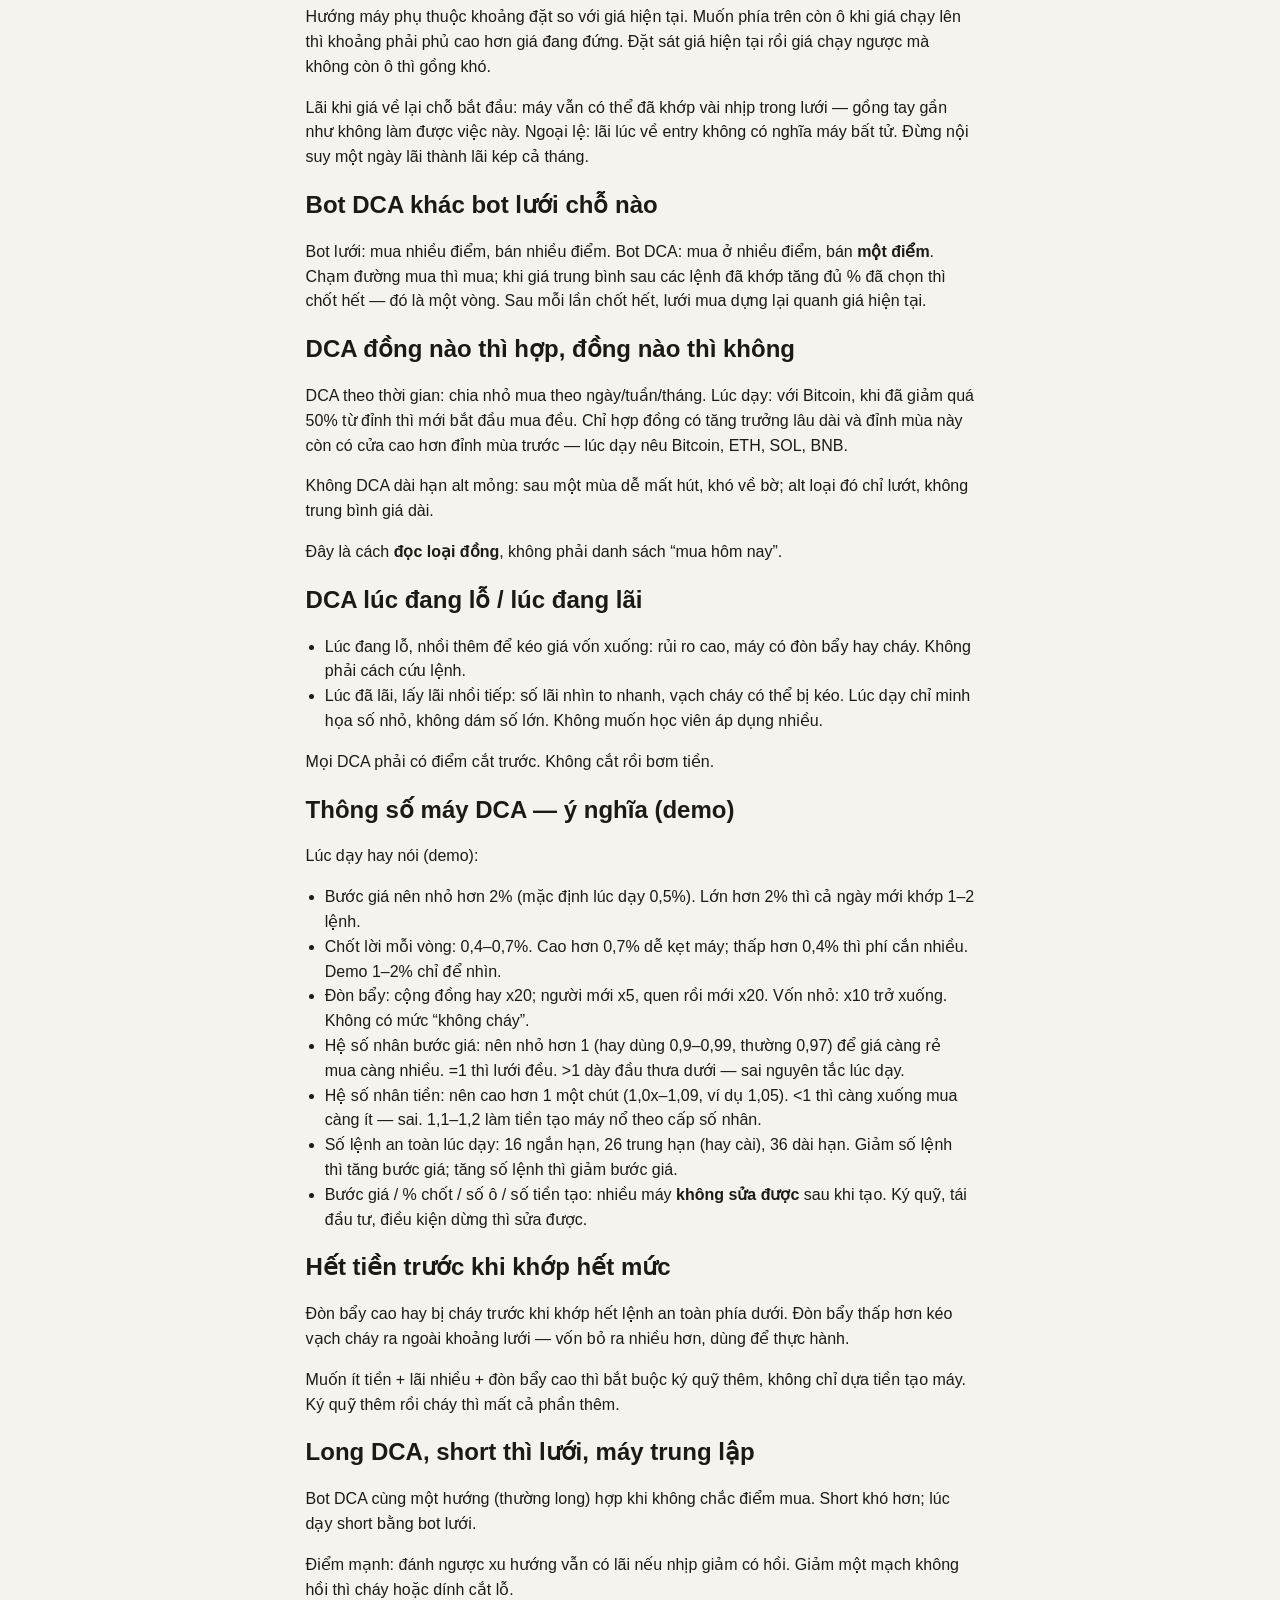
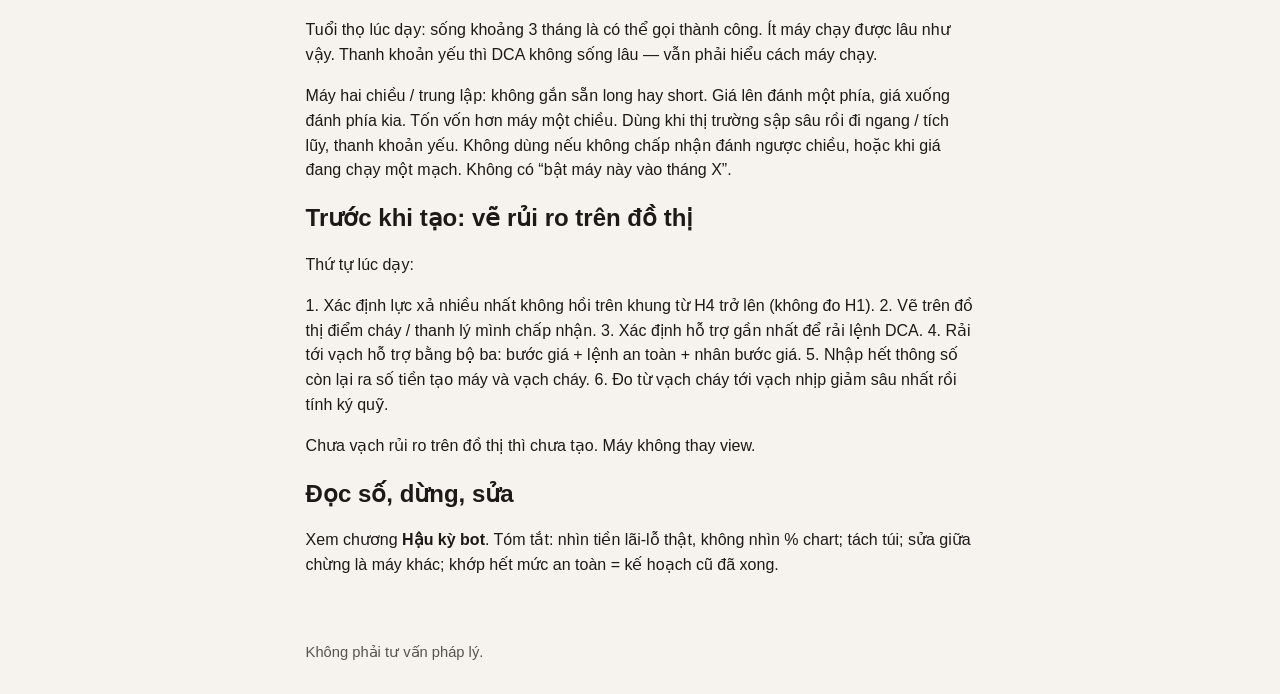
==== commit ce04f23c: "Strip video IDs, filter diary, and repeated disclaimers from the public book Co-authored-by: Cursor " ====
--- a/docs/chapters/bot.html
+++ b/docs/chapters/bot.html
@@ -14,7 +14,7 @@
   <main class="wrap">
     <p><a href="../index.html">← Mục lục</a></p>
     <h1>Bot lưới và bot DCA (cách máy chạy)</h1>
-<p>Kiến thức về <strong>cơ chế máy</strong>. Không có tên sàn. Không kêu mở tài khoản. Máy không bảo đảm lãi. Nhận định sai hướng vẫn mất hết số đã bỏ vào con bot đó.</p>
+<p>Kiến thức về <strong>cơ chế máy</strong>. Máy không bảo đảm lãi. Nhận định sai hướng vẫn mất hết số đã bỏ vào con bot đó.</p>
 <p>Số ví dụ lúc dạy là thói quen demo, <strong>không phải chén thánh</strong>.</p>
 <h2>Bot lưới là gì</h2>
 <p>Bot lưới kê sẵn nhiều mức mua và bán trong <strong>một khoảng giá</strong>. Giá dao động trong khoảng thì máy khớp từng nhịp nhỏ. Không cần bắt đúng một điểm đỉnh hay đáy. Không dùng như all-in một điểm.</p>
@@ -42,7 +42,7 @@
 <h2>Bot DCA khác bot lưới chỗ nào</h2>
 <p>Bot lưới: mua nhiều điểm, bán nhiều điểm. Bot DCA: mua ở nhiều điểm, bán <strong>một điểm</strong>. Chạm đường mua thì mua; khi giá trung bình sau các lệnh đã khớp tăng đủ % đã chọn thì chốt hết — đó là một vòng. Sau mỗi lần chốt hết, lưới mua dựng lại quanh giá hiện tại.</p>
 <h2>DCA đồng nào thì hợp, đồng nào thì không</h2>
-<p>DCA theo thời gian: chia nhỏ mua theo ngày/tuần/tháng. Lúc dạy: với Bitcoin, khi đã giảm quá 50% từ đỉnh thì mới bắt đầu mua đều. Chỉ hợp đồng có tăng trưởng lâu dài và đỉnh mùa này còn có cửa cao hơn đỉnh mùa trước — lúc dạy nêu Bitcoin, ETH, SOL, BNB. Không nêu tên sàn.</p>
+<p>DCA theo thời gian: chia nhỏ mua theo ngày/tuần/tháng. Lúc dạy: với Bitcoin, khi đã giảm quá 50% từ đỉnh thì mới bắt đầu mua đều. Chỉ hợp đồng có tăng trưởng lâu dài và đỉnh mùa này còn có cửa cao hơn đỉnh mùa trước — lúc dạy nêu Bitcoin, ETH, SOL, BNB.</p>
 <p>Không DCA dài hạn alt mỏng: sau một mùa dễ mất hút, khó về bờ; alt loại đó chỉ lướt, không trung bình giá dài.</p>
 <p>Đây là cách <strong>đọc loại đồng</strong>, không phải danh sách “mua hôm nay”.</p>
 <h2>DCA lúc đang lỗ / lúc đang lãi</h2>
@@ -51,7 +51,7 @@
 <li>Lúc đã lãi, lấy lãi nhồi tiếp: số lãi nhìn to nhanh, vạch cháy có thể bị kéo. Lúc dạy chỉ minh họa số nhỏ, không dám số lớn. Không muốn học viên áp dụng nhiều.</li>
 </ul>
 <p>Mọi DCA phải có điểm cắt trước. Không cắt rồi bơm tiền.</p>
-<h2>Thông số máy DCA — ý nghĩa, không phải chén thánh</h2>
+<h2>Thông số máy DCA — ý nghĩa (demo)</h2>
 <p>Lúc dạy hay nói (demo):</p>
 <ul>
 <li>Bước giá nên nhỏ hơn 2% (mặc định lúc dạy 0,5%). Lớn hơn 2% thì cả ngày mới khớp 1–2 lệnh.</li>
@@ -67,20 +67,18 @@
 <p>Muốn ít tiền + lãi nhiều + đòn bẩy cao thì bắt buộc ký quỹ thêm, không chỉ dựa tiền tạo máy. Ký quỹ thêm rồi cháy thì mất cả phần thêm.</p>
 <h2>Long DCA, short thì lưới, máy trung lập</h2>
 <p>Bot DCA cùng một hướng (thường long) hợp khi không chắc điểm mua. Short khó hơn; lúc dạy short bằng bot lưới.</p>
-<p>Điểm mạnh: đánh ngược xu hướng vẫn có lãi nếu nhịp giảm có hồi. Giảm một mạch không hồi thì cháy hoặc dính cắt lỗ. Máy không phải chén thánh.</p>
+<p>Điểm mạnh: đánh ngược xu hướng vẫn có lãi nếu nhịp giảm có hồi. Giảm một mạch không hồi thì cháy hoặc dính cắt lỗ.</p>
 <p>Tuổi thọ lúc dạy: sống khoảng 3 tháng là có thể gọi thành công. Ít máy chạy được lâu như vậy. Thanh khoản yếu thì DCA không sống lâu — vẫn phải hiểu cách máy chạy.</p>
 <p>Máy hai chiều / trung lập: không gắn sẵn long hay short. Giá lên đánh một phía, giá xuống đánh phía kia. Tốn vốn hơn máy một chiều. Dùng khi thị trường sập sâu rồi đi ngang / tích lũy, thanh khoản yếu. Không dùng nếu không chấp nhận đánh ngược chiều, hoặc khi giá đang chạy một mạch. Không có “bật máy này vào tháng X”.</p>
 <h2>Trước khi tạo: vẽ rủi ro trên đồ thị</h2>
-<p>Thứ tự lúc dạy (nguyên tắc, không phải menu một sàn):</p>
+<p>Thứ tự lúc dạy:</p>
 <p>1. Xác định lực xả nhiều nhất không hồi trên khung từ H4 trở lên (không đo H1). 2. Vẽ trên đồ thị điểm cháy / thanh lý mình chấp nhận. 3. Xác định hỗ trợ gần nhất để rải lệnh DCA. 4. Rải tới vạch hỗ trợ bằng bộ ba: bước giá + lệnh an toàn + nhân bước giá. 5. Nhập hết thông số còn lại ra số tiền tạo máy và vạch cháy. 6. Đo từ vạch cháy tới vạch nhịp giảm sâu nhất rồi tính ký quỹ.</p>
 <p>Chưa vạch rủi ro trên đồ thị thì chưa tạo. Máy không thay view.</p>
 <h2>Đọc số, dừng, sửa</h2>
 <p>Xem chương <strong>Hậu kỳ bot</strong>. Tóm tắt: nhìn tiền lãi-lỗ thật, không nhìn % chart; tách túi; sửa giữa chừng là máy khác; khớp hết mức an toàn = kế hoạch cũ đã xong.</p>
-<h2>Không có trong chương này</h2>
-<p>Không có tên sàn. Không có copy bot / hoa hồng. Không có “mở tài khoản tại…”.</p>
   </main>
   <footer class="wrap">
-    <p>Đã lọc theo Nghị quyết 05/2025/NQ-CP. Không phải tư vấn pháp lý.</p>
+    <p>Không phải tư vấn pháp lý.</p>
   </footer>
 </body>
 </html>
